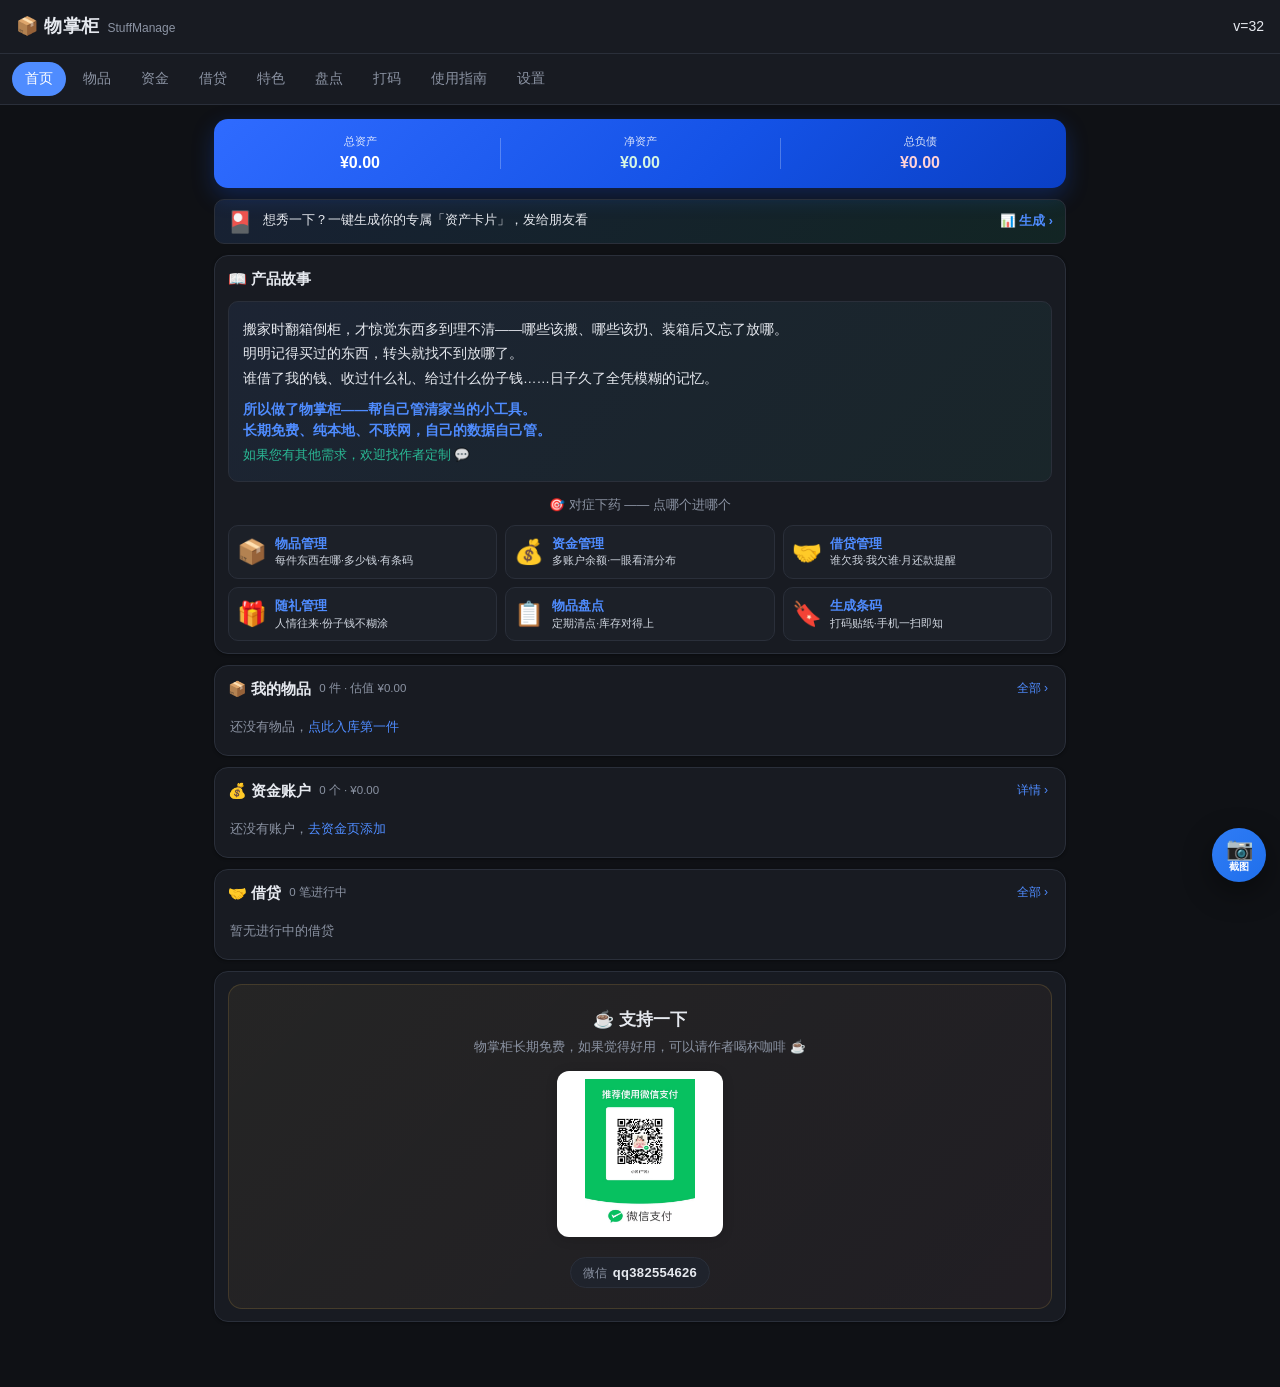
==== index.html @ 60c3ab97 "物掌柜 v=32 - 家庭物品资金借贷人情管理 PWA" ====
<!doctype html>
<html lang="zh-CN">
<head>
  <meta charset="utf-8">
  <meta name="viewport" content="width=device-width, initial-scale=1, viewport-fit=cover">
  <meta name="theme-color" content="#0f1115">
  <title>物掌柜 · StuffManage</title>
  <link rel="manifest" href="manifest.webmanifest">
  <link rel="stylesheet" href="css/styles.css?v=32">
</head>
<body>
  <header class="topbar">
    <div class="brand">📦 物掌柜 <span class="brand-en">StuffManage</span></div>
    <div class="brand-ver">v=32</div>
  </header>

  <nav class="tabs" id="tabs"></nav>

  <main id="view"></main>

  <!-- 一键截图分享浮动按钮 -->
  <button id="shareFab" class="fab" data-action="open-share" title="截图分享">📷<span>截图</span></button>

  <!-- 条码打印专用区（默认隐藏，打印时显示） -->
  <div id="printArea" aria-hidden="true"></div>

  <script src="lib/JsBarcode.all.min.js?v=3"></script>
  <script src="lib/html2canvas.min.js?v=1"></script>
  <script src="js/db.js?v=3"></script>
  <script src="js/crypto.js?v=3"></script>
  <script src="js/app.js?v=32"></script>
  <script>if('serviceWorker' in navigator){navigator.serviceWorker.register('sw.js')}</script>
</body>
</html>
---- css/styles.css ----
:root {
  --bg: #0f1115;
  --panel: #181b22;
  --panel-2: #1f232c;
  --border: #2a2f3a;
  --border-faint: #232831;
  --text: #e6e9ef;
  --muted: #8b93a3;
  --accent: #4f8cff;
  --accent-2: #2dd4a7;
  --danger: #ff5d6c;
  --warn: #ffb454;
  --radius: 14px;

  /* ---- 统一设计令牌 ---- */
  --radius-sm: 10px;
  --radius-lg: 18px;
  --btn-h: 44px;          /* 主按钮标准高度（触控友好） */
  --btn-h-sm: 34px;       /* 小按钮 / 操作按钮标准高度 */
  --btn-pad: 0 18px;
  --btn-pad-sm: 0 13px;
  --btn-radius: 10px;
  --gap: 12px;
  --card-pad: 16px;
  --shadow-1: 0 1px 3px rgba(0,0,0,.35);
  --shadow-2: 0 10px 30px rgba(0,0,0,.42);
  --maxw: 880px;
}

* { box-sizing: border-box; }
html, body { margin: 0; padding: 0; }
body {
  background: var(--bg);
  color: var(--text);
  font-family: -apple-system, BlinkMacSystemFont, "Segoe UI", "PingFang SC", "Microsoft YaHei", sans-serif;
  font-size: 14px;
  line-height: 1.5;
  -webkit-text-size-adjust: 100%;
}

/* 顶栏 */
.topbar {
  display: flex; align-items: center; justify-content: space-between;
  padding: 13px 16px; border-bottom: 1px solid var(--border);
  background: var(--panel); position: sticky; top: 0; z-index: 20;
}
.brand { font-size: 18px; font-weight: 700; letter-spacing: .5px; display: flex; align-items: baseline; gap: 8px; }
.brand-en { font-size: 12px; font-weight: 500; color: var(--muted); letter-spacing: 0; }
.badge {
  font-size: 12px; padding: 3px 10px; border-radius: 999px;
  background: rgba(45,212,167,.15); color: var(--accent-2);
  border: 1px solid rgba(45,212,167,.3);
}
.badge.hidden, .hidden { display: none !important; }
.muted { color: var(--muted); }

/* 模块 Tab（动态渲染） */
.tabs {
  display: flex; gap: 4px; padding: 8px 12px; border-bottom: 1px solid var(--border);
  background: var(--panel); position: sticky; top: 53px; z-index: 19; overflow-x: auto;
  -webkit-overflow-scrolling: touch;
}
.tabs button {
  background: transparent; color: var(--muted); border: none; cursor: pointer;
  padding: 8px 13px; border-radius: 999px; font-size: 14px; white-space: nowrap;
  flex: 0 0 auto; transition: background .15s;
}
.tabs button.active { background: var(--accent); color: #fff; }
.tabs button:hover:not(.active) { color: var(--text); }

main { padding: 14px; max-width: var(--maxw); margin: 0 auto 40px; }

/* 卡片 */
.card {
  background: var(--panel); border: 1px solid var(--border);
  border-radius: var(--radius); padding: var(--card-pad); margin-bottom: 14px;
  box-shadow: var(--shadow-1);
}
.card h3 { margin: 0 0 12px; font-size: 15px; display: flex; align-items: center; gap: 6px; }
.card .hint { color: var(--muted); font-size: 12px; margin: -4px 0 12px; line-height: 1.6; }

/* 表单 */
label { display: block; margin-bottom: 12px; font-size: 13px; color: var(--muted); }
input, select, textarea {
  width: 100%; margin-top: 6px; padding: 10px 11px;
  background: var(--panel-2); border: 1px solid var(--border);
  border-radius: var(--radius-sm); color: var(--text); font-size: 14px; font-family: inherit;
}
input:focus, select:focus, textarea:focus { outline: none; border-color: var(--accent); }
textarea { resize: vertical; min-height: 56px; }
.row { display: flex; gap: 10px; }
.row > * { flex: 1; min-width: 0; }
/* 行内的按钮（如设置页「添加」「保存」）按内容宽度，不拉伸 */
.row > button, .row > .btn { flex: 0 0 auto; }
.check { display: flex; align-items: center; gap: 8px; color: var(--text); font-size: 14px; }
.check input { width: auto; margin: 0; }

/* ============================================================
   统一按钮系统
   主按钮(.btn) 实心强调色；次级(.secondary/.ghost) 描边；
   危险(.danger) 红色描边。所有按钮高度/圆角/内边距统一。
   ============================================================ */
button.btn {
  display: inline-flex; align-items: center; justify-content: center; gap: 6px;
  height: var(--btn-h); padding: var(--btn-pad);
  background: var(--accent); color: #fff; border: 1px solid transparent; cursor: pointer;
  border-radius: var(--btn-radius); font-size: 14px; font-weight: 600; font-family: inherit;
  line-height: 1; white-space: nowrap; transition: filter .15s, transform .05s;
}
button.btn:hover { filter: brightness(1.08); }
button.btn:active { transform: translateY(1px); }
button.btn.secondary { background: var(--panel-2); border: 1px solid var(--border); color: var(--text); }
button.btn.ghost { background: transparent; border: 1px solid var(--border); color: var(--muted); }
button.btn.danger { background: transparent; border: 1px solid rgba(255,93,108,.45); color: var(--danger); }
button.btn.full { width: 100%; }
button.btn:disabled { opacity: .5; cursor: not-allowed; }
button.link { background: none; border: none; color: var(--accent); cursor: pointer; font-size: 13px; padding: 0; }

/* 小号按钮（列表内操作、表单内按钮） */
button.btn.sm {
  height: var(--btn-h-sm); padding: var(--btn-pad-sm); font-size: 13px; border-radius: var(--btn-radius);
  font-weight: 600;
}

/* 顶部模块分段切换 / 整宽双按钮 */
.inv-seg { display: flex; gap: 8px; }
.inv-seg button {
  flex: 1; padding: 12px 10px; border-radius: var(--radius-sm); cursor: pointer;
  background: transparent; border: 1px solid var(--border); color: var(--muted);
  font-size: 15px; font-weight: 600; transition: .15s;
}
.inv-seg button.active { background: var(--accent); color: #fff; border-color: var(--accent); }
.inv-seg button:hover:not(.active) { color: var(--text); }

/* 胶囊分段切换 */
.seg { display: inline-flex; background: var(--panel-2); border: 1px solid var(--border); border-radius: 999px; padding: 3px; }
.seg button { background: transparent; border: none; color: var(--muted); padding: 6px 13px; border-radius: 999px; cursor: pointer; font-size: 13px; }
.seg button.active { background: var(--accent); color: #fff; }

/* ===== 首页（仿支付宝理财排版） ===== */

/* ===== 首页（物品管家 · 信息密集） ===== */
/* 顶部概览条：紧凑三栏，不空散 */
.home-summary {
  display: flex; background: linear-gradient(135deg, #2f6bff 0%, #1452e6 60%, #0a3fc4 100%);
  border-radius: var(--radius); padding: 14px 6px; margin-bottom: 11px; color: #fff;
  box-shadow: 0 8px 22px rgba(20,82,230,.28);
}
.hs-item { flex: 1; text-align: center; position: relative; }
.hs-item + .hs-item::before { content: ''; position: absolute; left: 0; top: 12%; height: 76%; width: 1px; background: rgba(255,255,255,.25); }
.hs-item span { display: block; font-size: 11px; opacity: .85; margin-bottom: 3px; }
.hs-item b { font-size: 16px; font-weight: 800; font-variant-numeric: tabular-nums; overflow-wrap: anywhere; word-break: break-word; line-height: 1.15; }
.hs-item b.pos { color: #d6f5e3; }
.hs-item b.neg { color: #ffd2d7; }

/* 区块通用容器 */
.sec { background: var(--panel); border: 1px solid var(--border); border-radius: var(--radius); padding: 12px 13px; margin-bottom: 11px; box-shadow: var(--shadow-1); overflow: hidden; }
.sec-head { display: flex; align-items: center; gap: 8px; margin-bottom: 11px; }
.sec-title { font-size: 15px; font-weight: 700; flex: 0 0 auto; }
.sec-meta { font-size: 11.5px; color: var(--muted); flex: 1 1 auto; min-width: 0; overflow: hidden; text-overflow: ellipsis; white-space: nowrap; }
.sec-more { font-size: 12px; color: var(--accent); background: none; border: none; padding: 2px 4px; cursor: pointer; flex: 0 0 auto; }
.sec-more:hover { opacity: .8; }
.sec-empty { font-size: 13px; color: var(--muted); padding: 6px 2px; }
.link-btn { color: var(--accent); background: none; border: none; padding: 0; cursor: pointer; font-size: 13px; }
.sec-foot { margin-top: 10px; }

/* 物品网格（核心，铺满） */
.item-grid { display: grid; grid-template-columns: repeat(3, 1fr); gap: 10px; }
.item-card {
  text-align: left; background: var(--panel-2); border: 1px solid var(--border);
  border-radius: var(--radius-sm); padding: 10px; cursor: pointer; min-width: 0;
  display: flex; flex-direction: column; gap: 7px; transition: border-color .15s, transform .05s;
}
.item-card:active { transform: scale(.985); border-color: var(--accent); }
.item-top { display: flex; gap: 9px; align-items: center; min-width: 0; }
.item-thumb { width: 44px; height: 44px; border-radius: 9px; object-fit: cover; flex: 0 0 auto; background: var(--border); }
.item-ph { display: flex; align-items: center; justify-content: center; font-size: 21px; }
.item-head { min-width: 0; flex: 1; }
.item-name { font-size: 13.5px; font-weight: 700; white-space: nowrap; overflow: hidden; text-overflow: ellipsis; }
.item-cat { display: inline-block; margin-top: 3px; font-size: 10.5px; color: var(--muted); background: var(--border-faint); border-radius: 6px; padding: 1px 7px; }
.item-loc { font-size: 11px; color: var(--muted); white-space: nowrap; overflow: hidden; text-overflow: ellipsis; }
.item-foot { display: flex; align-items: baseline; justify-content: space-between; gap: 6px; }
.item-foot b { font-size: 14px; font-weight: 800; color: var(--accent-2); font-variant-numeric: tabular-nums; overflow-wrap: anywhere; }
.item-foot span { font-size: 10.5px; color: var(--muted); flex-shrink: 0; }

/* 资金账户列表（与物品平等位置） */
.fund-list { display: flex; flex-direction: column; }
.fund-row { display: flex; align-items: center; gap: 10px; padding: 9px 4px; border-bottom: 1px solid var(--border-faint); cursor: pointer; }
.fund-row:last-child { border-bottom: none; }
.fund-row:active { background: var(--panel-2); }
.fund-ico { flex: 0 0 auto; width: 30px; height: 30px; border-radius: 9px; background: rgba(79,140,255,.12); color: var(--accent); display: flex; align-items: center; justify-content: center; font-size: 15px; }
.fund-main { flex: 0 0 auto; min-width: 70px; max-width: 120px; }
/* 行内数据条（资金账户 / 借贷共用） */
.row-bar { flex: 1; min-width: 30px; height: 10px; background: var(--panel-2); border-radius: 5px; overflow: hidden; }
.row-fill { height: 100%; border-radius: 5px; transition: width .4s ease; min-width: 2px; }
.fund-name { font-size: 13.5px; font-weight: 600; white-space: nowrap; overflow: hidden; text-overflow: ellipsis; }
.fund-sub { font-size: 11px; color: var(--muted); white-space: nowrap; overflow: hidden; text-overflow: ellipsis; }
.fund-bal { font-size: 14px; font-weight: 700; font-variant-numeric: tabular-nums; flex-shrink: 0; }

/* 功能网格（体现功能 + 适用人群） */
.func-grid { display: grid; grid-template-columns: repeat(3, 1fr); gap: 9px; }
.func-cell {
  display: flex; flex-direction: column; align-items: flex-start; gap: 3px; text-align: left;
  background: var(--panel-2); border: 1px solid var(--border); border-radius: var(--radius-sm);
  padding: 11px 10px; cursor: pointer; min-width: 0; transition: border-color .15s, transform .05s;
}
.func-cell:active { transform: scale(.985); border-color: var(--accent); }
.func-ico { font-size: 20px; line-height: 1; }
.func-name { font-size: 13px; font-weight: 700; }
.func-desc { font-size: 11px; color: #b6bdc9; line-height: 1.35; }
.slogan { margin-top: 11px; font-size: 12px; color: #c2c9d4; line-height: 1.6; text-align: center; padding: 9px 6px; background: var(--panel-2); border-radius: var(--radius-sm); }

/* 产品故事 + 思维导图（简化版：纯网格，干净可靠） */
.story-sec .story-card {
  background: linear-gradient(135deg, rgba(79,140,255,.08), rgba(45,212,167,.06));
  border: 1px solid var(--border); border-radius: var(--radius-sm); padding: 16px 14px;
  margin-bottom: 14px; max-width: 100%; box-sizing: border-box; overflow: hidden;
}
.story-text { font-size: 13.5px; line-height: 1.8; color: var(--text); margin-bottom: 8px; word-wrap: break-word; }
.story-punch { font-size: 13.5px; line-height: 1.6; color: var(--accent); font-weight: 600; margin-bottom: 4px; }
.story-footer { font-size: 12.5px; color: var(--accent-2); opacity: .85; margin-top: 4px; line-height: 1.5; }

.mmap-title { font-size: 12.5px; color: var(--muted); text-align: center; margin: 6px 0 10px; }
.mmap-grid { display: grid; grid-template-columns: repeat(3, minmax(0, 1fr)); gap: 8px; max-width: 100%; box-sizing: border-box; }
.mmap-btn {
  display: flex; align-items: center; gap: 8px;
  width: 100%; min-width: 0;
  background: rgba(31,35,44,.6); border: 1px solid var(--border);
  border-radius: var(--radius-sm); padding: 10px 8px;
  cursor: pointer; transition: border-color .15s, transform .05s, background .15s;
  box-sizing: border-box; overflow: hidden; text-align: left;
}
.mmap-btn:hover { border-color: var(--accent); background: rgba(79,140,255,.08); }
.mmap-btn:active { transform: scale(.97); border-color: var(--accent); background: rgba(79,140,255,.12); }
.mmap-ico { font-size: 24px; line-height: 1; flex: 0 0 auto; }
.mmap-r { display: flex; flex-direction: column; gap: 1px; min-width: 0; flex: 1; }
.mmap-name { font-size: 13px; font-weight: 700; color: var(--accent); line-height: 1.3; }
.mmap-desc { font-size: 10.5px; color: #d0d6e0; line-height: 1.35; }

/* 趣味入口：一键生成资产卡片 */
.home-fun { display: flex; align-items: center; gap: 10px; background: linear-gradient(135deg, rgba(79,140,255,.13), rgba(45,212,167,.10)); border: 1px solid var(--border); border-radius: var(--radius-sm); padding: 11px 12px; margin-bottom: 11px; cursor: pointer; transition: transform .05s; }
.home-fun:active { transform: scale(.99); }
.hf-ico { font-size: 21px; line-height: 1; flex: 0 0 auto; }
.hf-txt { flex: 1; min-width: 0; font-size: 12.5px; color: var(--text); line-height: 1.4; }
.hf-btn { flex: 0 0 auto; font-size: 12.5px; font-weight: 700; color: var(--accent); }

/* 物品：横滑（超出 6 件，不撑破布局） */
.item-hscroll { display: flex; gap: 10px; overflow-x: auto; padding-bottom: 4px; -webkit-overflow-scrolling: touch; scrollbar-width: thin; }
.item-hscroll .item-card { flex: 0 0 31%; }

/* 物品：替补占位卡（数量不足时补位，共 6 张替补图） */
.item-ph-card { align-items: center; justify-content: center; text-align: center; border-style: dashed; background: var(--panel-2); gap: 6px; }
.ph-img { width: 40px; height: 40px; opacity: .9; }
.ph-label { font-size: 11px; color: var(--muted); }

/* 资金占比条 */
.fund-chart { margin-bottom: 11px; }
.fund-chart-bar { display: flex; height: 12px; border-radius: 7px; overflow: hidden; background: var(--border-faint); }
.fund-seg { height: 100%; min-width: 3px; }

/* 借贷占比条 */
.loan-chart { margin-bottom: 4px; }
.loan-chart-bar { display: flex; height: 12px; border-radius: 7px; overflow: hidden; background: var(--border-faint); }
.loan-seg { height: 100%; min-width: 3px; }
.loan-legend { display: flex; flex-wrap: wrap; gap: 12px; margin: 8px 2px 0; font-size: 11px; color: var(--muted); }
.loan-legend i { display: inline-block; width: 9px; height: 9px; border-radius: 3px; margin-right: 4px; vertical-align: middle; }

/* 借贷列表复用 .kv */
.kv-list { display: flex; flex-direction: column; }
.kv-list .kv { padding: 9px 4px; border-bottom: 1px solid var(--border-faint); cursor: pointer; }
.kv-list .kv:last-child { border-bottom: none; }
.kv-list .kv:active { background: var(--panel-2); }
/* 借贷行内嵌数据条 */
.kv-list .kv { display: flex; align-items: center; gap: 8px; }
.kv-list .kv > span { flex: 0 0 auto; min-width: 80px; max-width: 160px; color: var(--text); font-size: 13.5px; white-space: nowrap; overflow: hidden; text-overflow: ellipsis; }
.kv-list .kv > b { flex-shrink: 0; font-weight: 700; font-size: 14px; }
.bad { color: var(--danger); font-style: normal; font-size: 11px; }

/* 图表区标题（盘点差异表仍用） */
.chart-title { font-size: 13px; color: var(--muted); margin: 4px 0 10px; font-weight: 600; }

#trendCanvas { width: 100%; height: 160px; display: block; }

/* ===== 列表项 ===== */
.item {
  display: flex; gap: 12px; align-items: center; padding: 11px;
  border: 1px solid var(--border); border-radius: var(--radius-sm); margin-bottom: 8px; background: var(--panel-2);
}
.item .thumb { width: 50px; height: 50px; border-radius: 9px; object-fit: cover; background: #000; flex: 0 0 auto; }
.item .info { flex: 1; min-width: 0; }
.item .name { font-weight: 600; }
.item .meta { font-size: 12px; color: var(--muted); margin-top: 2px; }
.item .actions { display: flex; gap: 6px; flex: 0 0 auto; }
.tag { display: inline-block; font-size: 11px; padding: 1px 7px; border-radius: 999px; background: rgba(79,140,255,.15); color: var(--accent); margin-right: 4px; }
.tag.secret { background: rgba(255,93,108,.15); color: var(--danger); }
.tag.loc { background: rgba(45,212,167,.15); color: var(--accent-2); }
.tag.warn { background: rgba(255,180,84,.15); color: var(--warn); }

.group-title { font-size: 13px; color: var(--muted); margin: 14px 0 8px; font-weight: 600; }

/* 汇总盒（含行内「添加」按钮） */
.summary { display: flex; gap: var(--gap); flex-wrap: wrap; align-items: center; }
.summary .box { flex: 1; min-width: 120px; background: var(--panel-2); border: 1px solid var(--border); border-radius: var(--radius-sm); padding: 12px; }
.summary .box .k { font-size: 12px; color: var(--muted); }
.summary .box .v { font-size: 19px; font-weight: 700; margin-top: 4px; }
/* 资金页两行布局：第一行 账户总数+按钮，第二行 余额合计满宽 */
.summary-two-row .box-full { flex: 1 1 100%; }
.summary-two-row .box:not(.box-full) { flex: 0 1 auto; min-width: 0; }

/* 负债卡片 / 人情卡片 共用 */
.loan-card { border: 1px solid var(--border); border-radius: var(--radius-sm); padding: 12px; margin-bottom: 8px; background: var(--panel-2); }
.loan-card .lh { display: flex; justify-content: flex-start; align-items: center; flex-wrap: wrap; gap: 8px; }
.loan-card .lname { font-weight: 600; min-width: 0; }
.loan-card .lbal { font-weight: 700; color: var(--danger); margin-left: auto; }
.loan-card .loan-ops { display: flex; gap: 6px; flex: 0 0 auto; margin-left: 8px; flex-wrap: wrap; }
.loan-card .lmeta { font-size: 12px; color: var(--muted); margin-top: 6px; }
.loan-card.due { border-color: rgba(255,93,108,.5); }
.loan-card .due-flag { color: var(--danger); font-weight: 700; }

/* 模块开关行 */
.sw-row { display: flex; align-items: center; justify-content: space-between; padding: 10px 0; border-bottom: 1px solid var(--border); }
.sw-row:last-child { border-bottom: none; }
.switch { position: relative; width: 46px; height: 26px; flex: 0 0 auto; }
.switch input { opacity: 0; width: 0; height: 0; }
.switch .slider { position: absolute; inset: 0; background: var(--border); border-radius: 999px; transition: .2s; cursor: pointer; }
.switch .slider::before { content: ''; position: absolute; width: 20px; height: 20px; left: 3px; top: 3px; background: #fff; border-radius: 50%; transition: .2s; }
.switch input:checked + .slider { background: var(--accent); }
.switch input:checked + .slider::before { transform: translateX(20px); }

/* 打码 / 二维码 */
.qr-box { display: flex; gap: 18px; flex-wrap: wrap; align-items: flex-start; }
.qr-canvas { background: #fff; padding: 10px; border-radius: 10px; flex: 0 0 auto; }
.qr-canvas img, .qr-canvas canvas { display: block; }

/* 模态 */
.modal-mask {
  position: fixed; inset: 0; background: rgba(0,0,0,.62); display: flex;
  align-items: center; justify-content: center; z-index: 100; padding: 16px;
}
.modal {
  background: var(--panel); border: 1px solid var(--border); border-radius: var(--radius-lg);
  padding: 20px; width: 100%; max-width: 360px; max-height: 86vh; overflow-y: auto;
  box-shadow: var(--shadow-2);
}
.modal h3 { margin: 0 0 8px; padding-right: 28px; }
.modal .muted { color: var(--muted); font-size: 13px; }
.modal-actions { display: flex; gap: 10px; margin-top: 16px; }
.modal-actions .btn { flex: 1; min-width: 0; }
.modal-close {
  position: absolute; top: 10px; right: 12px; width: 30px; height: 30px;
  border: none; border-radius: 50%; background: var(--panel-2); color: var(--muted);
  font-size: 20px; line-height: 1; cursor: pointer; z-index: 2;
}
.modal-close:hover { color: var(--text); background: var(--border); }
.mb { margin-bottom: 12px; }
.warn-box {
  background: rgba(255,180,84,.14); border: 1px solid rgba(255,180,84,.45);
  color: var(--warn); border-radius: var(--radius-sm); padding: 10px 12px; font-size: 13px;
  margin: 4px 0 12px; line-height: 1.5;
}
.warn-box b { color: var(--warn); }

/* 打赏 */
.reward-box { text-align: center; }
.reward-box img { width: 180px; height: 180px; border-radius: 12px; background: #fff; object-fit: contain; }

/* 联网更新通知 */
.update-banner {
  display: flex; align-items: center; gap: 8px;
  padding: 11px 13px; border-radius: var(--radius-sm);
  background: linear-gradient(135deg, rgba(79,140,255,.10), rgba(45,212,167,.08));
  border: 1px solid rgba(79,140,255,.2); cursor: pointer;
  transition: background .15s;
}
.update-banner:hover { background: linear-gradient(135deg, rgba(79,140,255,.15), rgba(45,212,167,.12)); }
.update-banner:active { transform: scale(.99); }
.ub-icon { font-size: 18px; flex: 0 0 auto; }
.ub-text { flex: 1; font-size: 13.5px; font-weight: 600; color: var(--text); }
.ub-badge {
  display: inline-flex; align-items: center; justify-content: center;
  min-width: 20px; height: 20px; padding: 0 6px; border-radius: 999px;
  background: var(--accent); color: #fff; font-size: 11px; font-weight: 700; flex: 0 0 auto;
}
.ub-arrow { font-size: 18px; color: var(--muted); flex: 0 0 auto; }

/* 更新消息弹窗 */
.update-modal { max-width: 400px; }
.update-item { padding: 12px 0; border-bottom: 1px solid var(--border-faint); }
.update-item:last-child { border-bottom: none; }
.update-item-title { font-size: 14px; font-weight: 700; color: var(--text); margin-bottom: 4px; }
.update-item-body { font-size: 13px; color: #c2c9d4; line-height: 1.6; white-space: pre-wrap; }

/* 首页末尾打赏区 */
.reward-sec { margin-top: 4px; }
.reward-card {
  text-align: center; padding: 22px 14px 20px;
  background: linear-gradient(135deg, rgba(255,200,80,.06), rgba(255,120,80,.04));
  border: 1px solid rgba(255,200,80,.15); border-radius: 14px;
  overflow: hidden;
}
.reward-title { font-size: 17px; font-weight: 700; color: var(--text); margin-bottom: 6px; }
.reward-desc { font-size: 12.5px; color: var(--muted); margin-bottom: 14px; line-height: 1.5; }
.reward-qr-box { display: inline-block; padding: 8px; background: #fff; border-radius: 12px; box-shadow: 0 2px 12px rgba(0,0,0,.15); }
.reward-qr-img { width: 150px; height: 150px; border-radius: 8px; object-fit: contain; display: block; }
.reward-contact-wrap { margin-top: 14px; display: flex; justify-content: center; }
.reward-contact {
  display: inline-flex; align-items: center; gap: 6px;
  padding: 5px 12px; border-radius: 999px; background: var(--panel-2); border: 1px solid var(--border);
  max-width: 100%; box-sizing: border-box;
}
.rc-label { font-size: 12px; color: var(--muted); flex-shrink: 0; }
.rc-value { font-size: 13px; font-weight: 600; color: var(--text); letter-spacing: .3px; flex-shrink: 0; }

/* 提示 */
.toast {
  position: fixed; bottom: 26px; left: 50%; transform: translateX(-50%);
  background: var(--panel-2); border: 1px solid var(--border); color: var(--text);
  padding: 10px 18px; border-radius: 999px; z-index: 200; font-size: 13px;
  box-shadow: var(--shadow-2); transition: opacity .25s; opacity: 0; pointer-events: none; max-width: 90vw;
}
.empty { color: var(--muted); text-align: center; padding: 30px 12px; }
.empty .big { font-size: 36px; margin-bottom: 10px; opacity: .8; }
hr { border: none; border-top: 1px solid var(--border); margin: 14px 0; }
.note-muted { color: var(--muted); font-size: 12px; }
/* 已结清借贷折叠条 */
.collapsed-bar {
  display: flex; align-items: center; justify-content: space-between;
  gap: 10px; margin-top: 12px; padding: 12px 14px;
  background: var(--panel-2); border: 1px solid var(--border);
  border-radius: var(--radius-sm); cursor: pointer; user-select: none;
  color: var(--muted); font-size: 14px; font-weight: 600;
}
.collapsed-bar:hover { border-color: var(--accent); color: var(--text); }
.collapsed-bar .chev { font-size: 12px; opacity: .8; }
.mt { margin-top: 12px; }
.flex-between { display: flex; align-items: center; justify-content: space-between; gap: 10px; }

/* 一键截图浮动按钮 */
.fab {
  position: fixed; right: 14px; bottom: 18px; z-index: 150;
  display: flex; flex-direction: column; align-items: center; justify-content: center;
  width: 54px; height: 54px; border-radius: 50%;
  background: linear-gradient(135deg, #2f7cf6, #1f6feb); color: #fff;
  border: none; box-shadow: var(--shadow-2);
  font-size: 22px; line-height: 1; cursor: pointer;
}
.fab span { font-size: 10px; margin-top: 2px; font-weight: 600; }
.fab:active { transform: scale(.94); }
.share-row {
  display: flex; align-items: center; justify-content: space-between; gap: 10px;
  padding: 12px 0; border-bottom: 1px solid var(--border); margin-bottom: 6px;
}
.share-row input[type=checkbox] { width: 20px; height: 20px; accent-color: var(--accent); }
.share-preview { margin: 12px 0; min-height: 180px; max-height: 55vh; overflow-y: auto; background: var(--panel-2); border: 1px solid var(--border); border-radius: 10px; padding: 8px; }
.share-preview img { display: block; width: 100%; border-radius: 6px; -webkit-touch-callout: default; }
.share-tip { font-size: 12px; color: var(--muted); line-height: 1.7; background: var(--panel-2); border: 1px solid var(--border); border-radius: 10px; padding: 10px 12px; margin-bottom: 6px; }
.share-tip b { color: var(--accent-2); }

/* 表单通用 */
.full { width: 100%; box-sizing: border-box; }

/* ===== 建议交流区 ===== */
.fb-card { border: 1px solid var(--border); border-radius: var(--radius-sm); padding: 12px; margin-bottom: 10px; background: var(--panel-2); }
.fb-top { display: flex; align-items: center; gap: 8px; margin-bottom: 6px; flex-wrap: wrap; }
.fb-time { font-size: 11px; color: var(--muted); flex: 1; }
.fb-status { font-size: 12px; font-weight: 600; }
.fb-content { font-size: 14px; line-height: 1.6; white-space: pre-wrap; word-break: break-word; }
.fb-contact { font-size: 12px; color: var(--muted); margin-top: 6px; }
.fb-reply { margin-top: 8px; padding: 8px 10px; background: var(--panel); border-left: 3px solid var(--accent); border-radius: 8px; font-size: 13px; line-height: 1.6; white-space: pre-wrap; word-break: break-word; }
.fb-reply-h { font-size: 11px; color: var(--accent); margin-bottom: 4px; }
.fb-actions { display: flex; gap: 6px; flex-wrap: wrap; margin-top: 10px; }
.fb-actions .btn.sm { flex: 0 0 auto; }

/* ===== 人情往来：回礼子记录 ===== */
.recip-list { margin: 8px 0 2px; padding: 8px 10px; background: var(--panel-2); border: 1px dashed var(--border); border-radius: 10px; }
.recip-row { display: flex; align-items: center; gap: 8px; padding: 4px 0; font-size: 12.5px; line-height: 1.5; }
.recip-row > span { flex: 1; min-width: 0; word-break: break-word; }
.link-del.sm { padding: 2px 7px; font-size: 11px; flex: 0 0 auto; }

/* 人情往来：批量添加行 / 条目操作 */
.favor-row { display: flex; gap: 8px; align-items: center; margin: 8px 0; }
.favor-row input, .favor-row select { margin-top: 0; }
.favor-row input[name=party] { flex: 2 1 90px; }
.favor-row input[name=amount] { flex: 1 1 70px; min-width: 64px; }
.favor-row select[name=accountId] { flex: 2 1 90px; }
.row-ops { display: flex; gap: 4px; align-items: center; flex: 0 0 auto; white-space: nowrap; }
.recip-row > .row-ops { flex: 0 0 auto; }

/* 人情往来·按人员：首行 人名/笔数/明细/修改，次行 汇总 */
.person-card { padding: 10px 12px; }
.person-row1 { display: flex; align-items: center; gap: 8px; flex-wrap: wrap; }
.person-name { display: inline-flex; align-items: center; gap: 6px; font-weight: 700; flex: 1 1 auto; min-width: 0; }
.person-ava { width: 26px; height: 26px; border-radius: 50%; object-fit: cover; flex: 0 0 auto; background: var(--border); display: inline-flex; align-items: center; justify-content: center; font-size: 12px; color: var(--muted); overflow: hidden; }
.person-stat { font-size: 12px; color: var(--muted); white-space: nowrap; }
.person-stat b { color: var(--text); margin-left: 2px; }
.person-row2 { margin-top: 8px; display: flex; align-items: center; gap: 8px; flex-wrap: wrap; }
.person-row2 .lmeta { flex: 1 1 auto; min-width: 0; }
.me-card { border-color: rgba(91,143,249,.5); background: linear-gradient(180deg, rgba(91,143,249,.12), var(--panel-2)); }
.me-card .person-name { color: var(--accent-2); }

/* 人员修改弹窗：照片 */
.person-edit-photo-wrap { display: flex; align-items: center; gap: 12px; margin-bottom: 12px; }
.person-edit-photo { width: 64px; height: 64px; border-radius: 50%; object-fit: cover; background: var(--border); display: flex; align-items: center; justify-content: center; font-size: 12px; color: var(--muted); overflow: hidden; }
.person-edit-photo--empty { border: 1px dashed var(--border); }

/* ============ 列表页统一操作行 ============ */
/* 顶部主操作（入库/出库、各类「添加」等）：等宽、统一间距，不散不乱 */
.action-row { display: flex; gap: 10px; flex-wrap: wrap; margin-bottom: 14px; }
.action-row .btn { flex: 1 1 0; min-width: 120px; }

/* ============================================================
   表格：桌面端横向滚动 + 右侧操作列冻结；
   手机端（见媒体查询）切换为卡片，避免遮挡与空散。
   ============================================================ */
.table-scroll {
  overflow-x: auto; -webkit-overflow-scrolling: touch;
  margin: 0 -14px; padding: 0 14px;
  scrollbar-width: none; -ms-overflow-style: none;
}
.table-scroll::-webkit-scrollbar { display: none; }

table.grid {
  width: 100%; border-collapse: collapse; font-size: 13px;
  min-width: 680px; table-layout: fixed;
}
table.grid th, table.grid td {
  padding: 9px 6px; text-align: left;
  border-bottom: 1px solid var(--border); vertical-align: middle;
}
/* 按列分配比例宽度 —— 物品主表（9列），总和 = 100% */
table.items-grid th:nth-child(1), table.items-grid td:nth-child(1) { width: 10%; }   /* 名称 */
table.items-grid th:nth-child(2), table.items-grid td:nth-child(2) { width: 13%; }   /* 分类 */
table.items-grid th:nth-child(3), table.items-grid td:nth-child(3) { width: 13%; }   /* 地址·分区 */
table.items-grid th:nth-child(4), table.items-grid td:nth-child(4) { width: 9%; }    /* 单价 */
table.items-grid th:nth-child(5), table.items-grid td:nth-child(5) { width: 7%; }    /* 数量 */
table.items-grid th:nth-child(6), table.items-grid td:nth-child(6) { width: 10%; }   /* 总价 */
table.items-grid th:nth-child(7), table.items-grid td:nth-child(7) { width: 5.5%; }  /* 状态 */
table.items-grid th:nth-child(8), table.items-grid td:nth-child(8) { width: 9.5%; } /* 条码 */
/* 第 9/10/11 列 = 操作拆成的 明细/修改/删除，列宽见下方 .op-h / .op-col 规则 */
/* 物品表内容顶部对齐，避免长地址换行后操作按钮被浮到行中间 */
table.items-grid th, table.items-grid td { vertical-align: top; }
/* 表头色带明确填满（不透明 + 底边，避免透出底色显得空） */
table.items-grid thead th { background: var(--panel-2); border-bottom: 2px solid var(--border); }

/* 物品表文字列允许换行 */
table.items-grid th:nth-child(1), table.items-grid td:nth-child(1),
table.items-grid th:nth-child(2), table.items-grid td:nth-child(2),
table.items-grid th:nth-child(3), table.items-grid td:nth-child(3) {
  white-space: normal; word-break: break-all; line-height: 1.35;
}
/* 地址列最多 2 行：限制整行高度，避免长地址把操作按钮（垂直居中）顶成上方大片空白 */
table.items-grid td:nth-child(3) {
  display: -webkit-box; -webkit-line-clamp: 2; -webkit-box-orient: vertical;
  overflow: hidden; max-height: 2.8em;
}
/* 物品表数值/状态/条码列单行省略 */
table.items-grid th:nth-child(4), table.items-grid td:nth-child(4),
table.items-grid th:nth-child(5), table.items-grid td:nth-child(5),
table.items-grid th:nth-child(6), table.items-grid td:nth-child(6),
table.items-grid th:nth-child(7), table.items-grid td:nth-child(7),
table.items-grid th:nth-child(8), table.items-grid td:nth-child(8) {
  white-space: nowrap; overflow: hidden; text-overflow: ellipsis;
}

table.grid th { color: var(--muted); font-weight: 600; font-size: 11px; background: var(--panel-2); position: sticky; top: 0; z-index: 2; text-align: center; }

/* 资金账户表（6列）—— 对齐物品表格式 */
table.funds-grid th:nth-child(1), table.funds-grid td:nth-child(1) { width: 30%; }    /* 名称 */
table.funds-grid th:nth-child(2), table.funds-grid td:nth-child(2) { width: 22%; }    /* 余额 */
table.funds-grid th:nth-child(3), table.funds-grid td:nth-child(3) { width: 22%; }    /* 备注 */
table.funds-grid th:nth-child(4), table.funds-grid td:nth-child(4) { width: 76px; }   /* 明细 */
table.funds-grid th:nth-child(5), table.funds-grid td:nth-child(5) { width: 76px; }   /* 修改 */
table.funds-grid th:nth-child(6), table.funds-grid td:nth-child(6) { width: 76px; }   /* 删除 */
/* 资金表 名称/备注 允许换行 */
table.funds-grid th:nth-child(1), table.funds-grid td:nth-child(1),
table.funds-grid th:nth-child(3), table.funds-grid td:nth-child(3) {
  white-space: normal; word-break: break-all; line-height: 1.35;
}
/* 资金表 余额列单行省略 */
table.funds-grid th:nth-child(2), table.funds-grid td:nth-child(2) {
  white-space: nowrap; overflow: hidden; text-overflow: ellipsis;
}
table.funds-grid { min-width: 440px; }
table.grid td.num, table.grid th.num { text-align: right; font-variant-numeric: tabular-nums; }
/* 表头数值列也居中（用户要求表头内容居中） */
table.grid th.num { text-align: center; }
table.grid td.mono, table.grid th.mono { font-family: ui-monospace, SFMono-Regular, Menlo, monospace; color: var(--accent-2); font-size: 11px; letter-spacing: -.3px; }
table.grid input.icount, table.grid input.acount { padding: 6px 7px; margin: 0; width: 100%; }

/* ===== 统一操作列按钮语言（表格 / 借贷卡 / 人情卡通用） ===== */
/* 主操作：实心强调色；次级：描边；危险：红色描边。高度/圆角/内边距统一。 */
.ops {
  white-space: nowrap;
  display: flex; align-items: center; justify-content: center; gap: 6px;
}
.ops .btn-detail,
.ops .btn-edit,
button.link-del {
  display: inline-flex; align-items: center; justify-content: center;
  height: var(--btn-h-sm); padding: 0 12px; border-radius: 8px;
  font-size: 12.5px; font-weight: 600; font-family: inherit; line-height: 1;
  cursor: pointer; flex-shrink: 0; white-space: nowrap;
}
.ops .btn-detail { background: var(--accent); color: #fff; border: none; }
.ops .btn-detail:hover { filter: brightness(1.1); }
.ops .btn-edit { background: transparent; color: var(--text); border: 1px solid var(--border); }
.ops .btn-edit:hover { border-color: var(--muted); background: rgba(255,255,255,.04); }
/* 危险操作（删除）：红色描边，与次级按钮同尺寸，醒目但不刺眼 */
button.link-del { background: transparent; color: var(--danger); border: 1px solid rgba(255,93,108,.4); }
button.link-del:hover { background: rgba(255,93,108,.12); border-color: var(--danger); }

/* 借贷卡内的「明细」等同于表格主操作按钮 */
.loan-card .loan-ops .btn-detail { height: var(--btn-h-sm); padding: 0 12px; border-radius: 8px; font-size: 12.5px; font-weight: 600; border: none; background: var(--accent); color: #fff; }
.loan-card .loan-ops .btn-detail:hover { filter: brightness(1.1); }
/* 借贷卡内的次级操作（还一期/修改）与次级按钮一致 */
.loan-card .loan-ops .btn { height: var(--btn-h-sm); padding: 0 12px; border-radius: 8px; font-size: 12.5px; font-weight: 600; }

/* 冻结在右侧的操作列：加阴影表明为悬浮层，避免「遮挡内容」错觉 */
/* 所有表格：操作拆为 明细/修改/删除 三列，各自居中、整体冻结在右侧 */
table.grid th.op-h,
table.grid td.op-col {
  width: 76px; min-width: 76px; text-align: center;
  padding-left: 4px; padding-right: 4px;
}
table.grid td.op-col { vertical-align: middle; }
table.grid td.op-col .btn-detail,
table.grid td.op-col .btn-edit,
table.grid td.op-col .link-del { margin: 0 auto; }
/* 三列整体 sticky 冻结（right 偏移 = 列宽 76px 叠加） */
table.grid th.op-detail { position: sticky; right: 152px; z-index: 6; background: var(--panel-2); border-left: 2px solid var(--border); }
table.grid th.op-edit  { position: sticky; right: 76px;  z-index: 6; background: var(--panel-2); border-left: 1px solid var(--border-faint); }
table.grid th.op-del   { position: sticky; right: 0;     z-index: 6; background: var(--panel-2); border-left: 1px solid var(--border-faint); }
table.grid td.op-detail { position: sticky; right: 152px; z-index: 5; background: var(--panel); border-left: 2px solid var(--border); box-shadow: -10px 0 14px -8px rgba(0,0,0,.55); }
table.grid td.op-edit  { position: sticky; right: 76px;  z-index: 5; background: var(--panel); border-left: 1px solid var(--border-faint); box-shadow: -10px 0 14px -8px rgba(0,0,0,.55); }
table.grid td.op-del   { position: sticky; right: 0;     z-index: 5; background: var(--panel); border-left: 1px solid var(--border-faint); box-shadow: -10px 0 14px -8px rgba(0,0,0,.55); }

/* 出库搜索自动识别 */
.search-results { max-height: 260px; overflow-y: auto; border: 1px solid var(--border); border-radius: 10px; background: var(--panel-2); margin-top: 8px; }
.search-item { display: flex; flex-direction: column; gap: 2px; padding: 9px 12px; border-bottom: 1px solid var(--border); cursor: pointer; }
.search-item:last-child { border-bottom: none; }
.search-item:hover { background: var(--bg); }
.search-item .si-name { font-weight: 600; font-size: 14px; }
.search-item .si-meta { font-size: 12px; color: var(--muted); }

/* 明细弹窗 */
.kv { display: flex; justify-content: space-between; gap: 12px; padding: 7px 0; border-bottom: 1px solid var(--border); font-size: 14px; }
.kv:last-child { border-bottom: none; }
.kv span { color: var(--muted); }
.kv b { font-weight: 600; text-align: right; }
.kv-list { margin-top: 10px; display: flex; flex-direction: column; gap: 4px; }
.detail-photo { max-width: 100%; max-height: 200px; object-fit: contain; border-radius: 10px; margin-bottom: 10px; display: block; margin-left: auto; margin-right: auto; }
/* 拍照上传 */
.photo-upload { margin: 8px 0 12px; }
.photo-preview-wrap { position: relative; margin-bottom: 8px; }
.photo-preview-img { max-width: 100%; max-height: 180px; object-fit: contain; border-radius: 10px; display: block; margin: 0 auto; }
.photo-del { position: absolute; top: 6px; right: 6px; padding: 4px 10px !important; font-size: 11px !important; background: rgba(0,0,0,.7) !important; color: #ff5d6c !important; border: 1px solid rgba(255,93,108,.5) !important; border-radius: 6px !important; cursor: pointer; }
.photo-btns { display: flex; gap: 8px; }
.photo-btns .photo-cam-btn { flex: 1; position: relative; display: inline-flex; align-items: center; justify-content: center; gap: 4px; padding: 10px; border-radius: 10px; border: 1px dashed var(--border); background: var(--panel-2); color: var(--muted); font-size: 14px; cursor: pointer; transition: .15s; overflow: hidden; }
.photo-btns .photo-cam-btn input[type="file"] { position: absolute; top: 0; left: 0; width: 100%; height: 100%; opacity: 0; cursor: pointer; }
.photo-btns .photo-cam-btn:hover { border-color: var(--accent); color: var(--text); }
/* 列表缩略图 */
.item-thumb { display: inline-flex; vertical-align: middle; margin-right: 6px; }
.item-thumb img { width: 28px; height: 28px; object-fit: cover; border-radius: 5px; background: #000; }
.detail-barcode { margin-top: 12px; padding-top: 12px; border-top: 1px solid var(--border); }
.detail-barcode .barcode { background: #fff; border-radius: 8px; padding: 8px; display: block; max-width: 100%; }
.detail-barcode .muted { font-size: 12px; margin: 6px 0; }

/* 条码贴纸 */
.barcode-grid { display: grid; grid-template-columns: repeat(auto-fill, minmax(220px, 1fr)); gap: 12px; }
.barcode-card { border: 1px solid var(--border); border-radius: var(--radius-sm); padding: 12px; background: var(--panel-2); }
.barcode-card .barcode { background: #fff; border-radius: 8px; padding: 8px; display: block; width: 100%; }

/* 打印（仅显示条码贴纸） */
.print-sticker { display: none; }
@media print {
  body * { visibility: hidden !important; }
  #printArea, #printArea * { visibility: visible !important; }
  #printArea { position: absolute; left: 0; top: 0; width: 100%; }
  .print-sticker { display: block !important; text-align: center; padding: 10px; }
  .print-sticker .barcode { background: #fff; }
  .print-name { font-size: 16px; font-weight: 700; margin-top: 6px; }
  .print-code { font-family: ui-monospace, monospace; font-size: 13px; color: #333; }
}

/* ============================================================
   响应式：平板 / 手机
   ============================================================ */

/* 平板及更窄：容器收窄，表格内边距收敛 */
@media (max-width: 720px) {
  main { padding: 12px; }
  .card { padding: 14px; }
}

/* 手机（≤600px）：表格转卡片、操作行堆叠、弹窗底部抽屉、底部留白避开 FAB */
@media (max-width: 600px) {
  body { overflow-x: hidden; }
  main { padding: 12px 12px 96px; max-width: 100%; }

  /* 卡片更紧凑 */
  .card { padding: 13px; border-radius: var(--radius-sm); margin-bottom: 11px; }
  .card h3 { font-size: 14px; }
  .card .hint { font-size: 11.5px; }

  /* 表单：字号 ≥16px 防 iOS 聚焦缩放，加大点击区 */
  input, select, textarea { font-size: 16px; padding: 11px 11px; border-radius: var(--radius-sm); }
  label { font-size: 12px; margin-bottom: 10px; }

  /* 多列 .row 在手机上堆叠为单列，避免挤压；其中按钮回到自适应宽度 */
  .row { flex-wrap: wrap; gap: 0; }
  .row > * { flex: 1 1 100% !important; min-width: 0; margin-bottom: 10px; }
  .row > *:last-child { margin-bottom: 0; }
  .row > button, .row > .btn { flex: 0 0 auto; min-width: 84px; }

  /* 顶部 Tab 缩小更顺手（与顶栏高度对齐，避免内容从缝隙露出） */
  .tabs { top: 48px; padding: 7px 10px; }
  .topbar { padding: 12px 12px; }
  .brand { font-size: 16px; }
  .tabs button { padding: 7px 11px; font-size: 13px; }

  /* 首页（物品管家）：手机网格收敛、概览更紧凑 */
  .home-summary { padding: 12px 4px; }
  .hs-item b { font-size: 15px; }
  .item-grid { grid-template-columns: repeat(2, 1fr); gap: 9px; }
  /* 思维导图手机适配 */
  .mmap-grid { gap: 6px; }
  .mmap-btn { padding: 8px 6px; gap: 6px; }
  .mmap-ico { font-size: 20px; }
  .mmap-name { font-size: 12px; }
  .mmap-desc { font-size: 10px; }
  .item-hscroll .item-card { flex: 0 0 46%; }

  /* 汇总盒：行内「添加」按钮独占一行，整齐不散 */
  .summary { gap: 10px; }
  .summary .box { min-width: 0; padding: 10px; }
  .summary .btn { flex: 1 1 100% !important; order: 9; }
  /* 两行布局：按钮不独占一行，与账户总数并排 */
  .summary-two-row .btn { flex: 0 0 auto !important; order: 0; }

  /* 主操作行：每个按钮整行，超大触控区 */
  .action-row { gap: 8px; }
  .action-row .btn { flex: 1 1 100%; min-width: 0; height: 46px; }

  /* 借贷 / 人情卡片底部操作：横排可换行、加大触控 */
  .loan-card .lh { flex-wrap: wrap; }
  .loan-card .lh .lname { flex: 1 1 100%; margin-bottom: 4px; }
  .loan-card .lh .lbal { margin-left: 0; }
  .loan-card .lh .loan-ops { margin-left: auto; flex-wrap: wrap; }

  /* 模态框：贴底抽屉 */
  .modal-mask { padding: 0; align-items: flex-end; }
  .modal {
    max-width: 100%; max-height: 92vh; border-radius: var(--radius-lg) var(--radius-lg) 0 0;
    padding: 18px 16px calc(18px + env(safe-area-inset-bottom)); width: 100%;
  }
  .modal-actions { gap: 8px; }
  .modal .row { flex-wrap: wrap; }
  .modal .row > * { flex: 1 1 100% !important; min-width: 0; margin-bottom: 8px; }

  /* 打码贴纸：手机上一列 */
  .barcode-grid { grid-template-columns: 1fr; }

  /* 设置页开关行 */
  .sw-row { padding: 12px 0; }

  /* 人情筛选段在窄屏允许换行 */
  .inv-seg { flex-wrap: wrap; }
  .inv-seg button { flex: 1 1 auto; }

  /* 批量添加行在手机上堆叠为单列，便于填写 */
  .favor-row { flex-wrap: wrap; }
  .favor-row > * { flex: 1 1 100% !important; min-width: 0; }
  .favor-row .link-del.sm { flex: 0 0 auto; }

  /* ===== 表格 → 卡片（避免横向滚动遮挡与空散） ===== */
  .table-scroll { margin: 0; padding: 0; }
  table.grid { display: block; min-width: 0 !important; font-size: 13px; }
  table.grid thead { display: none; }
  table.grid tbody { display: block; }
  table.grid tr {
    display: block; background: var(--panel-2);
    border: 1px solid var(--border); border-radius: var(--radius-sm);
    padding: 4px 12px; margin-bottom: 10px;
  }
  table.grid tr:hover { border-color: var(--border); }
  table.grid td {
    display: flex; align-items: center; justify-content: space-between; gap: 12px;
    width: 100% !important; padding: 8px 0; border-bottom: 1px solid var(--border);
    text-align: right; white-space: normal; overflow: visible; text-overflow: clip;
  }
  table.grid tr td:last-child { border-bottom: none; }
  /* 数值列在卡片里右对齐，标签在左 */
  table.grid td.num { text-align: right; }
  table.grid td::before {
    content: attr(data-label); color: var(--muted); font-size: 12px; font-weight: 600;
    text-align: left; flex: 0 0 auto; margin-right: 12px;
  }
  /* 操作列：移动端恢复普通卡片行（取消冻结/边框/阴影） */
  table.grid td.op-col {
    position: static; right: auto; border-left: none; box-shadow: none; background: transparent;
    width: 100% !important; min-width: 0; padding: 8px 0;
  }
  /* 盘点里的数量输入框在卡片里限定宽度 */
  table.grid input.icount, table.grid input.acount { width: 110px; text-align: right; flex: 0 0 auto; }
  /* 卡片里文字列也单行省略，避免过长 */
  table.grid td span, table.grid td { word-break: break-word; }
}

/* 超小屏（≤400px）：进一步收敛（顶栏/Tab 沿用 ≤600 高度，避免缝隙） */
@media (max-width: 400px) {
  main { padding: 10px 10px 92px; }
  .home-summary { padding: 10px 2px; }
  .hs-item b { font-size: 14px; }
  .hs-item span { font-size: 10px; }
  .item-grid { gap: 8px; }
  .item-name { font-size: 13px; }
  /* 超小屏：思维导图更紧凑 */
  .mmap-nodes { gap: 3px; }
  .mmap-btn { padding: 6px 4px; gap: 4px; }
  .mmap-ico { font-size: 18px; }
  .mmap-name { font-size: 10.5px; }
  .mmap-desc { display: none; }
  .mmap-vdrop { height: 12px; }
  .action-row .btn { height: 44px; }
  .ops .btn-detail, .ops .btn-edit, button.link-del { padding: 0 10px; }
}

/* ============================================================
   资产卡片（物掌柜自家样式 · 非官方截图 · 可一键存图/分享）
   使用自带配色，不依赖主题变量，保证导出图片稳定一致。
   ============================================================ */
.asset-card {
  width: 320px; max-width: 100%; margin: 0 auto;
  background: linear-gradient(160deg, #1b2030 0%, #141826 55%, #0f1320 100%);
  border: 1px solid rgba(79,140,255,.35);
  border-radius: 20px; padding: 18px 18px 14px;
  color: #eef2fb; box-shadow: 0 18px 50px rgba(0,0,0,.5);
  font-family: -apple-system, BlinkMacSystemFont, "PingFang SC", "Microsoft YaHei", sans-serif;
}
.ac-head { display: flex; align-items: center; justify-content: space-between; }
.ac-brand { font-size: 16px; font-weight: 800; letter-spacing: .3px; display: flex; align-items: baseline; gap: 6px; }
.ac-brand span { font-size: 10px; font-weight: 600; color: #8b93a3; letter-spacing: .5px; }
.ac-pill { font-size: 11px; font-weight: 700; color: #cfe0ff; background: rgba(79,140,255,.18); border: 1px solid rgba(79,140,255,.4); border-radius: 999px; padding: 3px 10px; }
.ac-date { font-size: 10.5px; color: #8b93a3; margin: 6px 0 14px; }
.ac-net { background: linear-gradient(135deg, rgba(79,140,255,.16), rgba(45,212,167,.12)); border: 1px solid rgba(79,140,255,.3); border-radius: 14px; padding: 13px 14px; text-align: center; }
.ac-net-label { font-size: 11px; color: #aab4c5; }
.ac-net-val { font-size: 30px; font-weight: 800; margin-top: 3px; font-variant-numeric: tabular-nums; letter-spacing: -.5px; overflow-wrap: anywhere; }
.ac-net-val .cur { font-size: 18px; font-weight: 700; opacity: .85; margin-right: 2px; }
.ac-stats { display: grid; grid-template-columns: repeat(4, 1fr); gap: 6px; margin: 12px 0; }
.ac-stat { background: rgba(255,255,255,.04); border: 1px solid rgba(255,255,255,.07); border-radius: 10px; padding: 8px 4px; text-align: center; }
.ac-stat span { display: block; font-size: 9.5px; color: #8b93a3; margin-bottom: 3px; }
.ac-stat b { font-size: 12px; font-weight: 700; font-variant-numeric: tabular-nums; overflow-wrap: anywhere; }
.ac-acc-title { font-size: 12px; color: #aab4c5; font-weight: 700; margin: 4px 0 8px; }
.ac-acc { display: flex; flex-direction: column; gap: 2px; }
.ac-acc-row { display: flex; align-items: center; gap: 10px; padding: 7px 8px; border-radius: 10px; background: rgba(255,255,255,.03); margin-bottom: 5px; }
.ac-acc-ico { flex: 0 0 auto; width: 30px; height: 30px; border-radius: 9px; display: flex; align-items: center; justify-content: center; font-size: 16px; }
.ac-acc-main { flex: 1; min-width: 0; }
.ac-acc-name { font-size: 13px; font-weight: 600; white-space: nowrap; overflow: hidden; text-overflow: ellipsis; }
.ac-acc-sub { font-size: 10.5px; color: #8b93a3; white-space: nowrap; overflow: hidden; text-overflow: ellipsis; }
.ac-acc-bal { font-size: 13.5px; font-weight: 800; color: #eaf6ef; font-variant-numeric: tabular-nums; flex-shrink: 0; }
.ac-foot { margin-top: 12px; padding-top: 9px; border-top: 1px dashed rgba(255,255,255,.12); font-size: 9.5px; color: #7c8597; text-align: center; line-height: 1.5; }
.ac-foot b { color: #9fb0c9; font-weight: 700; }
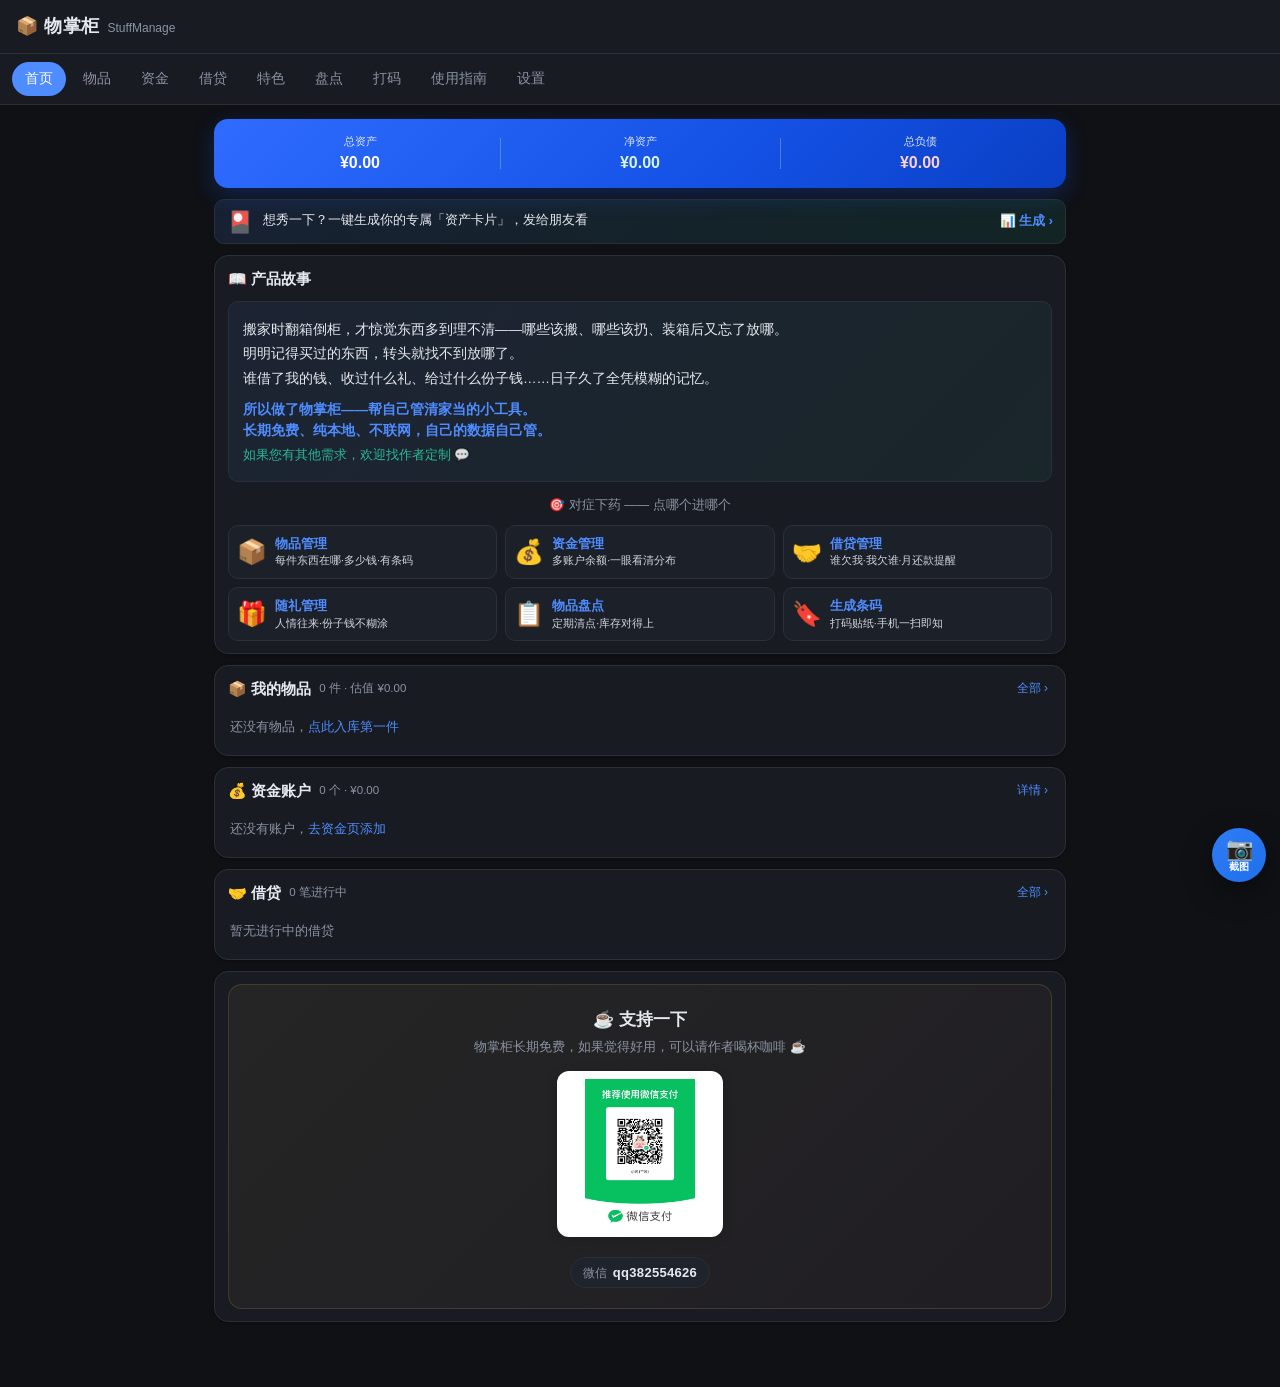
==== commit dc547217: "隐藏首页版本号" ====
--- a/index.html
+++ b/index.html
@@ -11,7 +11,7 @@
 <body>
   <header class="topbar">
     <div class="brand">📦 物掌柜 <span class="brand-en">StuffManage</span></div>
-    <div class="brand-ver">v=32</div>
+    <div class="brand-ver" style="display:none">v=32</div>
   </header>
 
   <nav class="tabs" id="tabs"></nav>
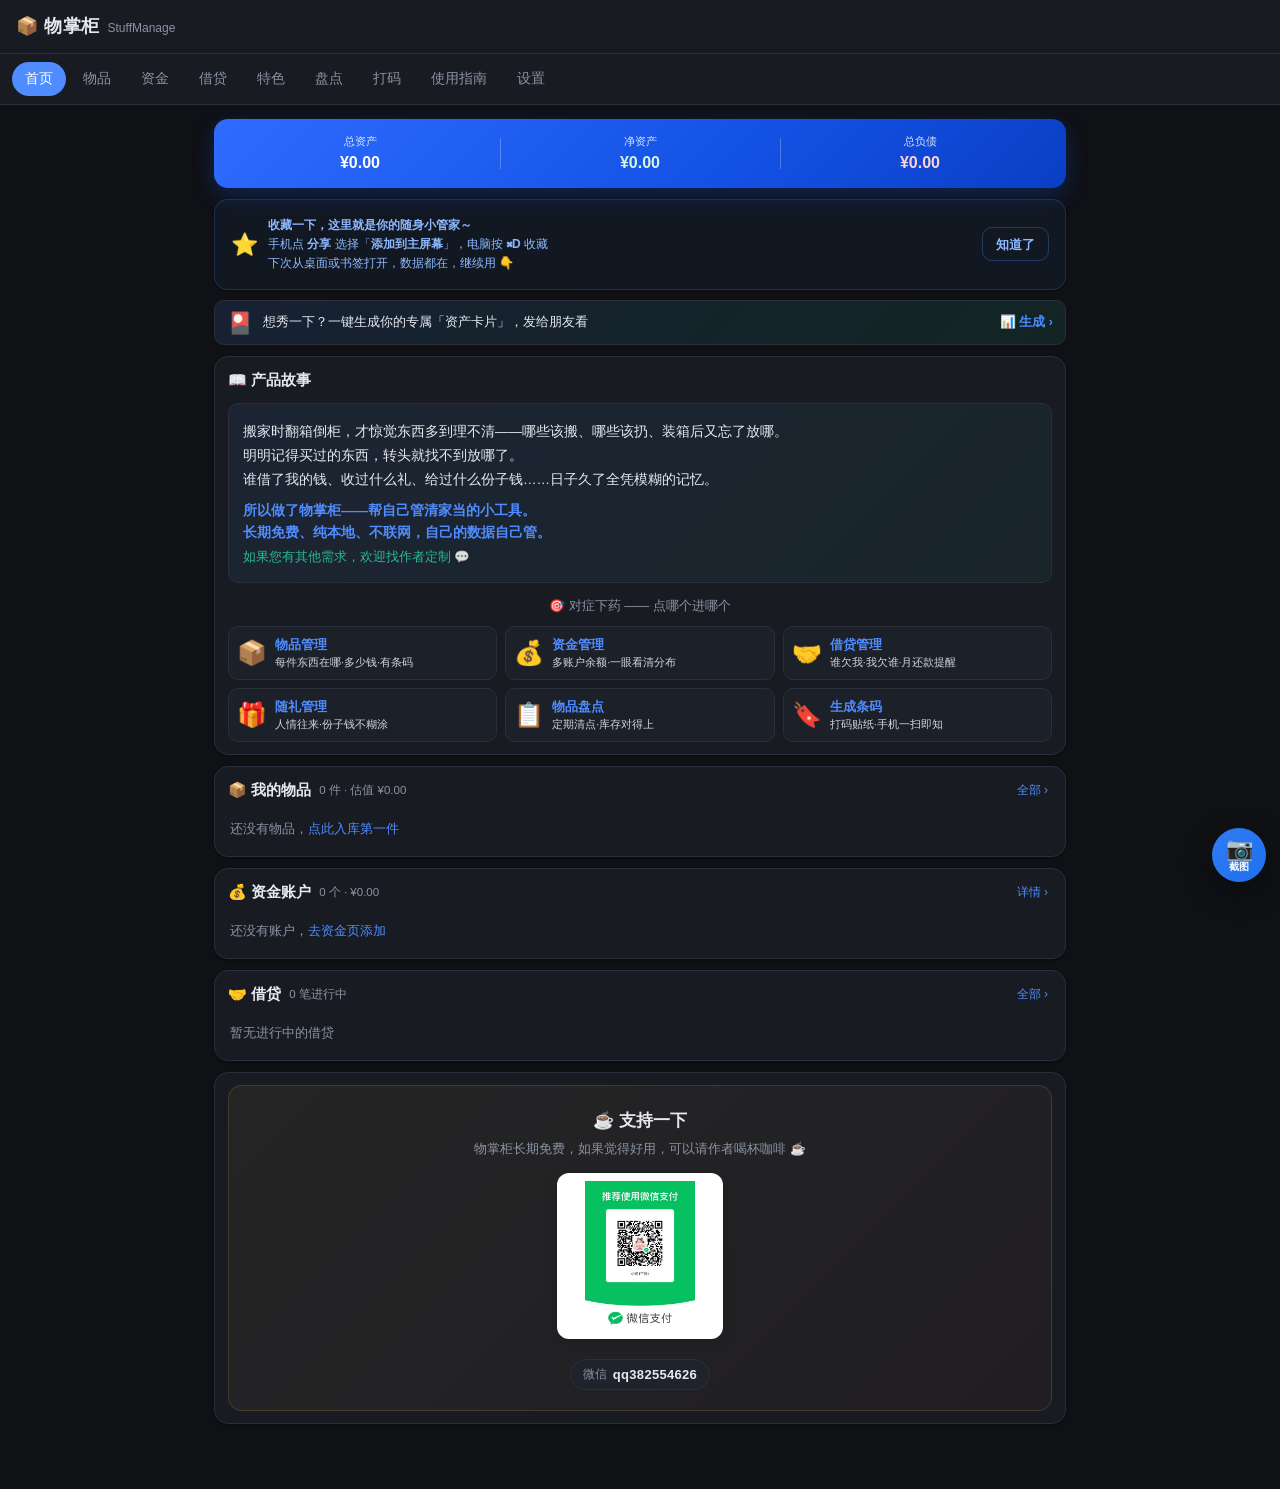
==== commit e5d99a36: "首页加收藏引导+清爽文案；安装页极简跳转" ====
(no text change in the page or its own stylesheets)
